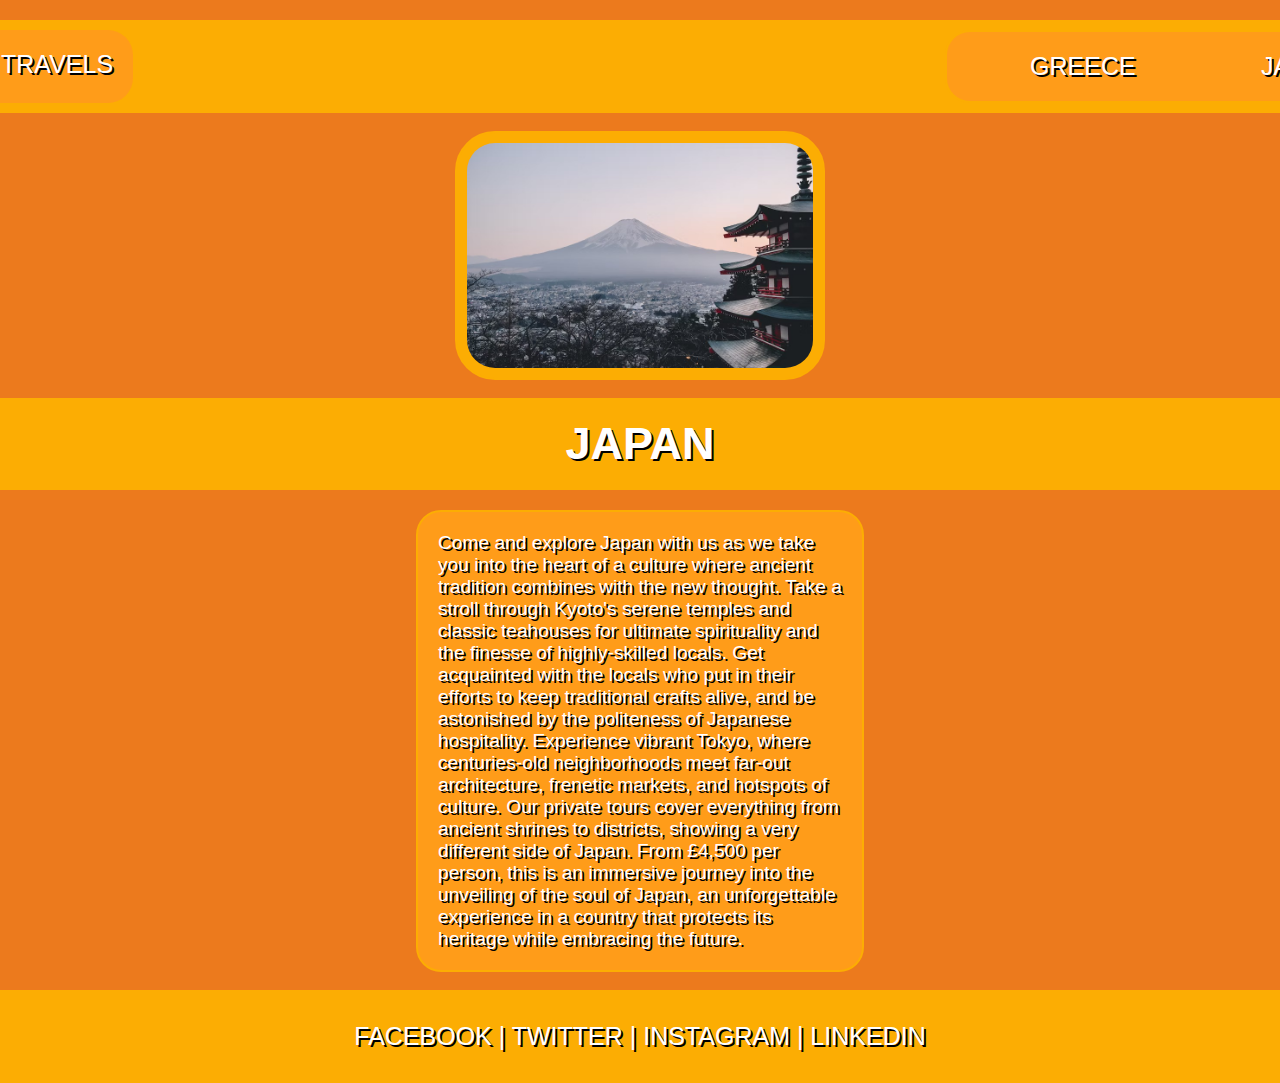
==== japan.html @ 43f30e12 "Initial Commit" ====
<!DOCTYPE html>
<html lang="en">
 <body style="background-color:rgb(236, 122, 29);"></body>
  <head>
    <meta charset="UTF-8" />
    <meta name="viewport" content="width=device-width, initial-scale=1.0" />
         <link rel="stylesheet" href="style.css" />
    <title>Document</title>
  </head>
  <body>
      <div class="wrapper">
      <div class="header">
        <a href="index.html" class="color-white">HISTORIC TRAVELS</a>
        <div class="navbar">
          <a href="greece.html" class="top-nav-item">GREECE</a>
          <a href="japan.html" class="top-nav-item">JAPAN</a>
        </div>
      </div>
      <br>
      <!-- <img src="japan_2.jpeg" id="travel2-img" alt="japan-example2"> -->
       <img src="japan_1.jpeg" id="travel2-img" alt="japan-example1">
       <!-- <img src="japan_3.jpeg" id="travel2-img" alt="japan-example3"> -->
        <br>
        <div class="firstsection">
          <h2>JAPAN</h2>
        </div>
      </div>
      <div class="secondsection">
        <p>
         Come and explore Japan with us as we take you into the heart of a culture where ancient tradition combines with the new thought. Take a stroll through Kyoto's serene temples and classic teahouses for ultimate spirituality and the finesse of highly-skilled locals. Get acquainted with the locals who put in their efforts to keep traditional crafts alive, and be astonished by the politeness of Japanese hospitality.

Experience vibrant Tokyo, where centuries-old neighborhoods meet far-out architecture, frenetic markets, and hotspots of culture. Our private tours cover everything from ancient shrines to districts, showing a very different side of Japan.

From £4,500 per person, this is an immersive journey into the unveiling of the soul of Japan, an unforgettable experience in a country that protects its heritage while embracing the future.
        </p>
      </div>
      <br />
      <div class="firstsection">
     <footer class="footer">FACEBOOK | TWITTER | INSTAGRAM | LINKEDIN</footer>
      </div>
    </div>
  </body>
</html>
---- style.css ----
* {
  padding: 0;
  margin: 0;
  box-sizing: border-box;
}

body {
  display: flex;
  flex-direction: column;
  justify-content: center;
  align-items: center;
}

.wrapper {
  display: flex;
  flex-direction: column;
  justify-content: center;
  align-items: center;
  font-family: "Trebuchet MS", "Lucida Sans Unicode", "Lucida Grande",
    "Lucida Sans", Arial, sans-serif;
  color: white;
  border-radius: 25px;
  padding: 20px;
  border: 2px #fcad03;
}

.header {
  width: 390%;
  border: 2px #fcad03;
  display: flex;
  justify-content: space-evenly;
  border-radius: 25px;
  padding: 20px;
  text-shadow: 2px 2px black;
}

/* .main {
  border: 2px solid #fcad03;
  width: 100%;
  align-items: center;
} */

.firstsection {
  border: 2px solid #fcad03;
  width: 45%;
  display: flex;
  flex-direction: column;
  justify-content: space-around;
  align-items: center;
  font-family: "Trebuchet MS", "Lucida Sans Unicode", "Lucida Grande",
    "Lucida Sans", Arial, sans-serif;
  background-color: #ff9c19;
  border-radius: 20px;
  text-shadow: 2px 2px black;
}
.secondsection {
  border: 2px solid #fcad03;
  width: 35%;
  display: flex;
  flex-direction: column;
  justify-content: center;
  align-items: center;
  font-family: "Trebuchet MS", "Lucida Sans Unicode", "Lucida Grande",
    "Lucida Sans", Arial, sans-serif;
  background-color: #ff9c19;
  border-radius: 25px;
  padding: 20px;
  text-shadow: 2px 2px black;
}

.para-container {
  width: 100%;
  display: flex;
  flex-direction: column;
  justify-content: center;
  align-items: center;
}

.navbar {
  border: 2px solid #fcad03;
  width: 15%;
  display: flex;
  justify-content: space-around;
  align-items: center;
  color: white;
  background-color: #ff9c19;
  border-radius: 25px;
  padding: 20px;
}

.top-nav-item {
  font-size: 25px;
  color: white;
}

#travel-img {
  width: 83%;
  align-items: center;
  display: flex;
  justify-content: column;
  border: 2px solid #fcad03;
  padding: 10px;
  background: #fcad03;
  color: white;
  border-radius: 80px;
}

#travel2-img {
  width: 45%;
  align-items: center;
  display: flex;
  justify-content: space-evenly;
  align-items: center;
  border: 2px solid #fcad03;
  padding: 10px;
  background: #fcad03;
  border-radius: 40px;
}

.color-white {
  color: white;
  font-family: "Trebuchet MS", "Lucida Sans Unicode", "Lucida Grande",
    "Lucida Sans", Arial, sans-serif;
  background-color: #ff9c19;
  font-size: 25px;
  border-radius: 25px;
  padding: 20px;
  border-color: #ff9c19;
}

p {
  font-size: larger;
  color: white;
  background-color: #ff9c19;
}

.footer {
  border: 2px solid #fcad03;
  font-family: "Trebuchet MS", "Lucida Sans Unicode", "Lucida Grande",
    "Lucida Sans", Arial, sans-serif;
  color: white;
  background-color: #ff9c19;
  padding: 10px;
  background: #fcad03;
  font-size: 25px;
  width: 200%;
  display: flex;
  justify-content: space-around;
  align-items: center;
  border: 2px solid #fcad03;
  width: 45%;
  flex-direction: column;
  justify-content: space-around;
  align-items: center;
  border-radius: 25px;
  text-shadow: 2px 2px black;
}

h1 {
  border: 2px solid #fcad03;
  background-color: #ff9c19;
}

a {
  text-decoration: none;
  color: black;
}

.header {
  padding: 10px;
  text-align: center;
  background: #fcad03;
  color: white;
  font-size: 30px;
  font-family: "Trebuchet MS", "Lucida Sans Unicode", "Lucida Grande",
    "Lucida Sans", Arial, sans-serif;
}

.firstsection {
  padding: 10px;
  text-align: center;
  background: #fcad03;
  color: white;
  font-size: 30px;
  width: 390%;
  border: 2px #fcad03;
  display: flex;
  justify-content: space-evenly;
  border-radius: 25px;
  padding: 20px;
  border-color: #ff9c19;
}

input[type="text"],
select,
textarea {
  width: 100%;
  padding: 12px 20px;
  border: 1px solid #f1b139;
  border-radius: 4px;
  box-sizing: border-box;
  resize: vertical;
}

label {
  padding: 12px 12px 12px 0;
  display: inline-block;
}

input[type="submit"] {
  background-color: #04aa6d;
  color: white;
  padding: 12px;
  border: none;
  border-radius: 4px;
  cursor: pointer;
  float: right;
}

.container {
  border-radius: 10px;
  background-color: #fcad03;
  padding: 150px;
  font-family: "Trebuchet MS", "Lucida Sans Unicode", "Lucida Grande",
    "Lucida Sans", Arial, sans-serif;
  align-items: center;
  display: flex;
  flex-direction: column;
  justify-content: center;
}

.col-25 {
  float: left;
  width: 80%;
  margin-top: 6px;
  color: white;
  font-style: bold;
  text-shadow: 2px 2px black;
}

.col-75 {
  float: left;
  width: 120%;
  margin-top: 6px;
}

.row:after {
  content: "";
  display: table;
  clear: both;
}

@media screen and (max-width: 600px) {
  .col-25,
  .col-75,
  input[type="submit"] {
    width: 100%;
    margin-top: 0;
  }
}
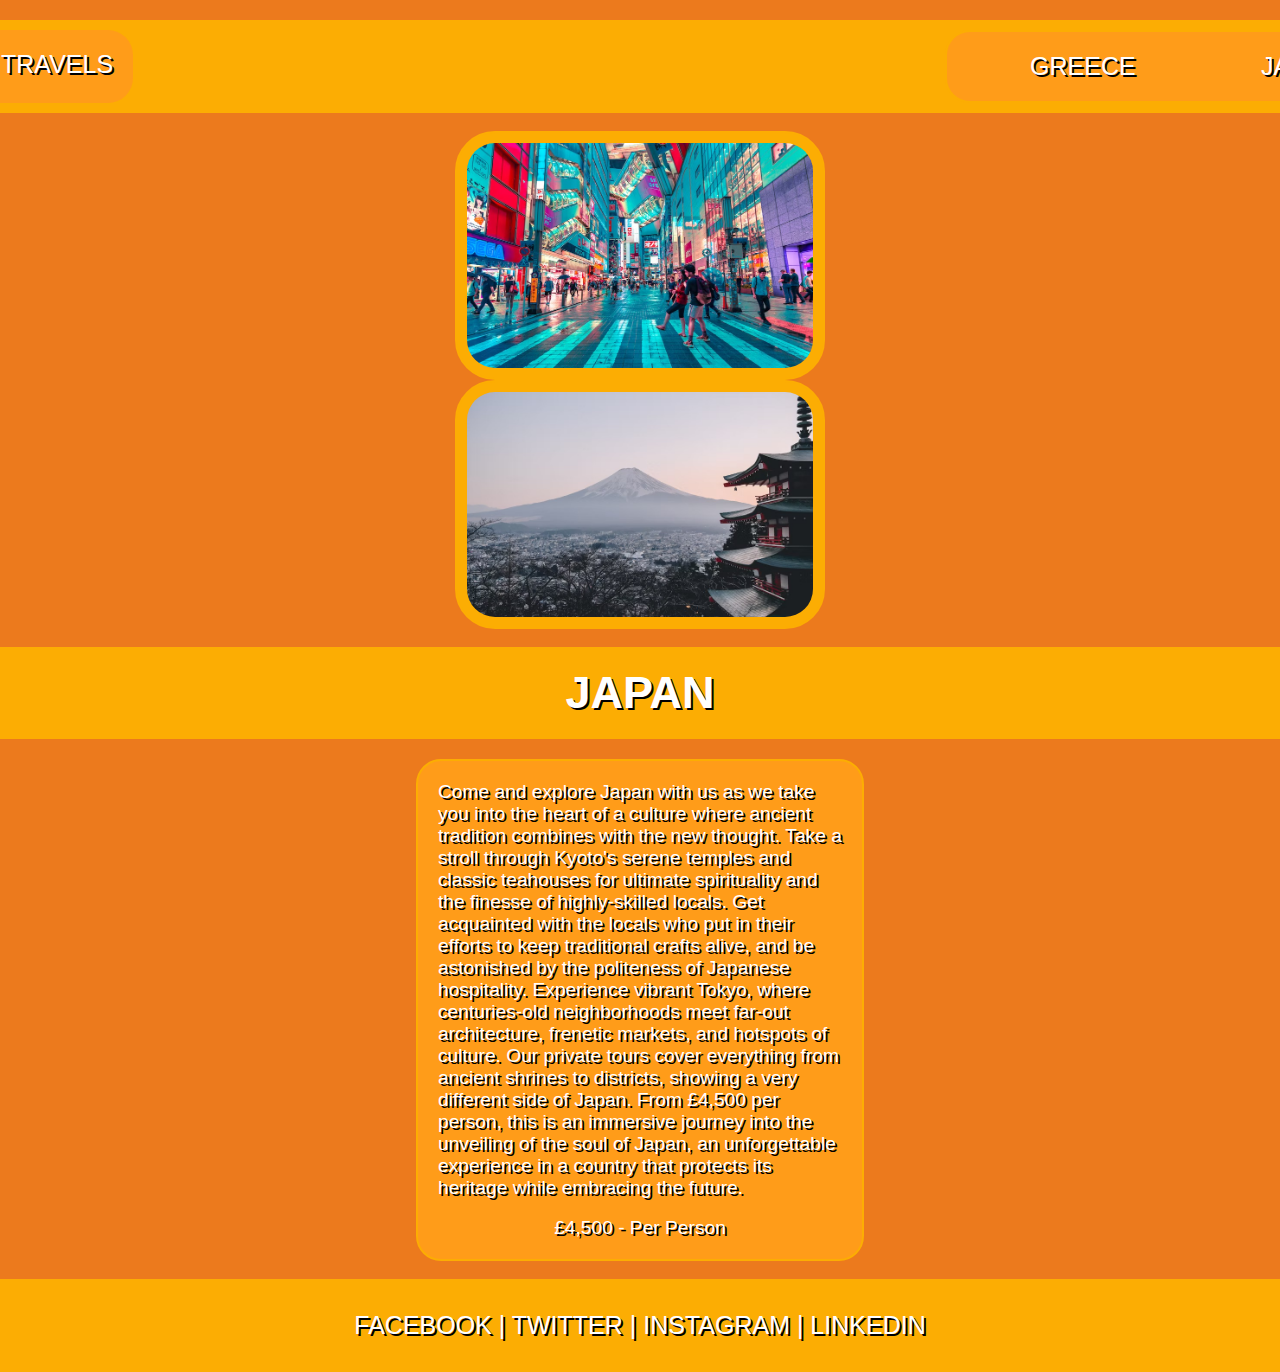
==== commit 522ca450: "Initial Commit" ====
--- a/japan.html
+++ b/japan.html
@@ -17,9 +17,9 @@
         </div>
       </div>
       <br>
-      <!-- <img src="japan_2.jpeg" id="travel2-img" alt="japan-example2"> -->
+      <img src="japan_2.jpeg" id="travel2-img" alt="japan-example2">
        <img src="japan_1.jpeg" id="travel2-img" alt="japan-example1">
-       <!-- <img src="japan_3.jpeg" id="travel2-img" alt="japan-example3"> -->
+       <!-- <img src="japan_3.jpeg" id="travel2-img" alt="japan-example3 -->
         <br>
         <div class="firstsection">
           <h2>JAPAN</h2>
@@ -33,6 +33,8 @@
 
 From £4,500 per person, this is an immersive journey into the unveiling of the soul of Japan, an unforgettable experience in a country that protects its heritage while embracing the future.
         </p>
+         <br>
+        <p>£4,500 - Per Person</p>
       </div>
       <br />
       <div class="firstsection">
--- a/style.css
+++ b/style.css
@@ -220,7 +220,7 @@
 .container {
   border-radius: 10px;
   background-color: #fcad03;
-  padding: 150px;
+  padding: 200px;
   font-family: "Trebuchet MS", "Lucida Sans Unicode", "Lucida Grande",
     "Lucida Sans", Arial, sans-serif;
   align-items: center;
